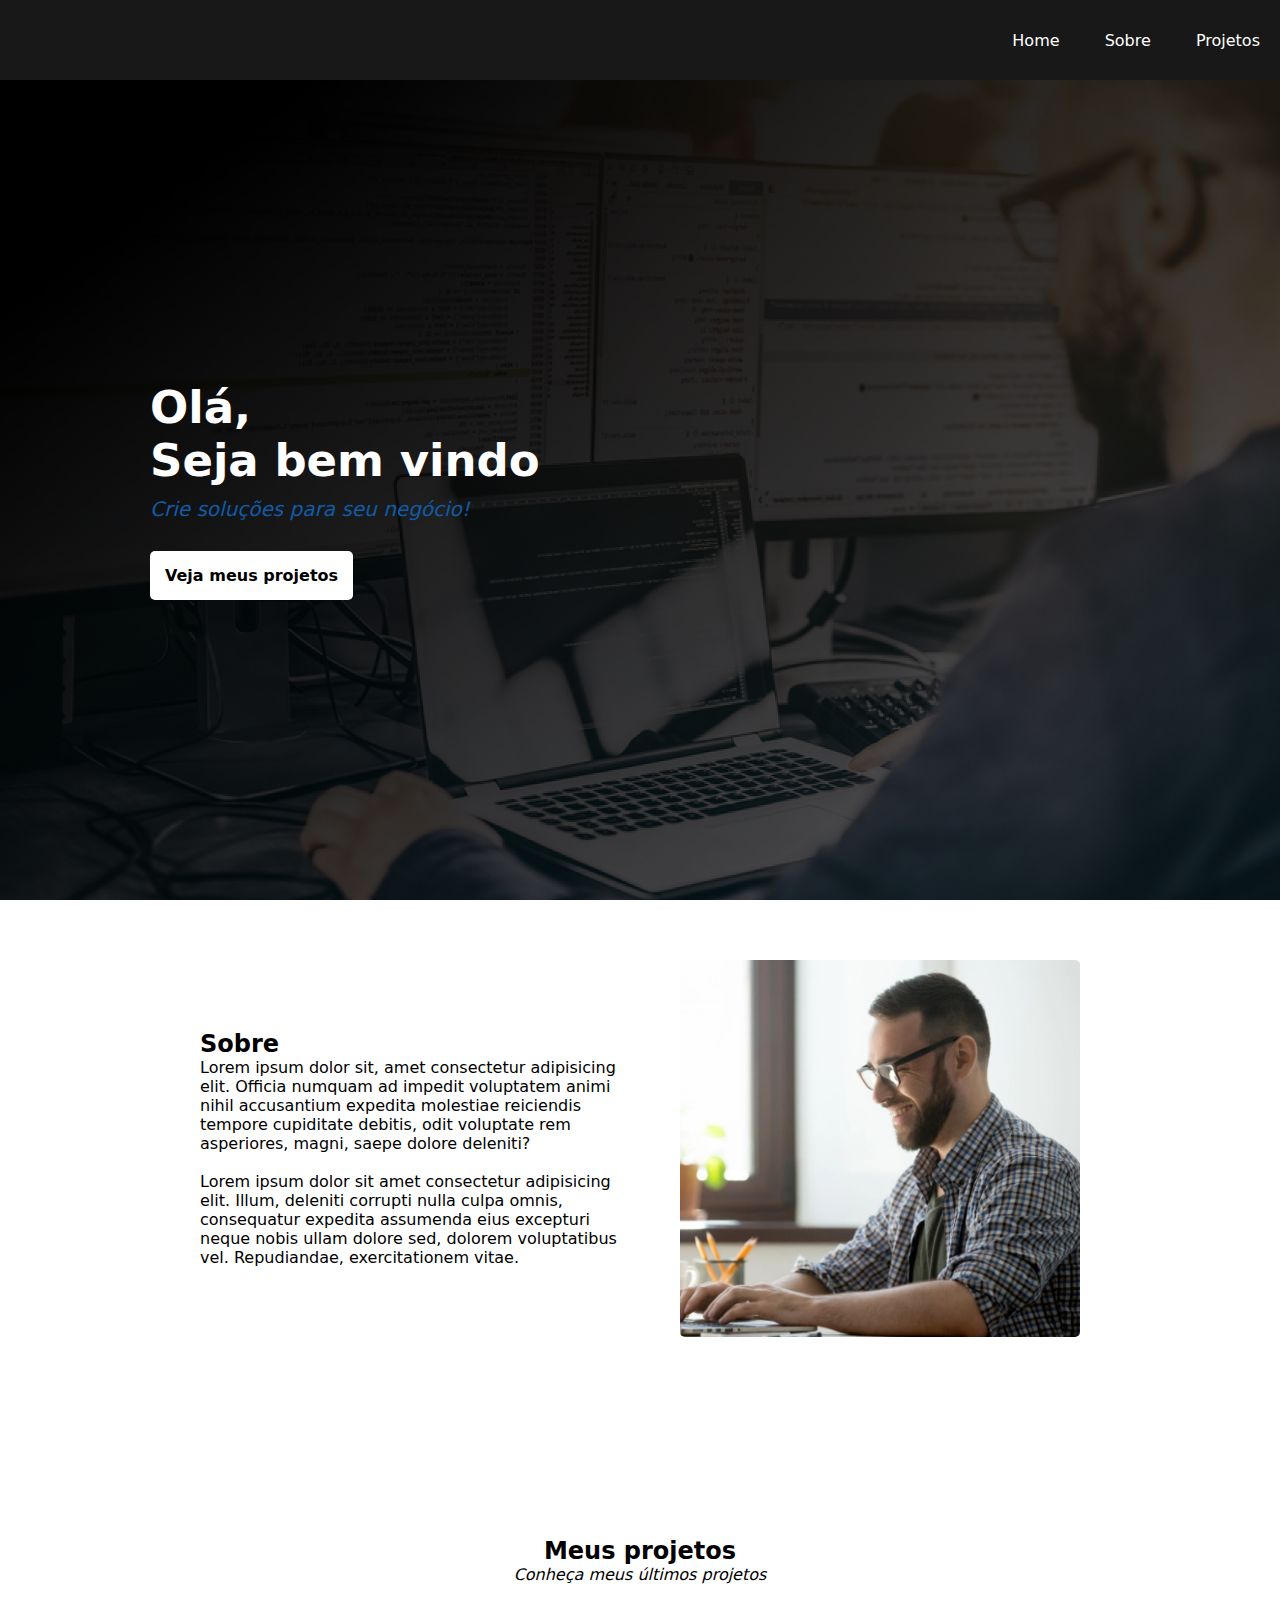
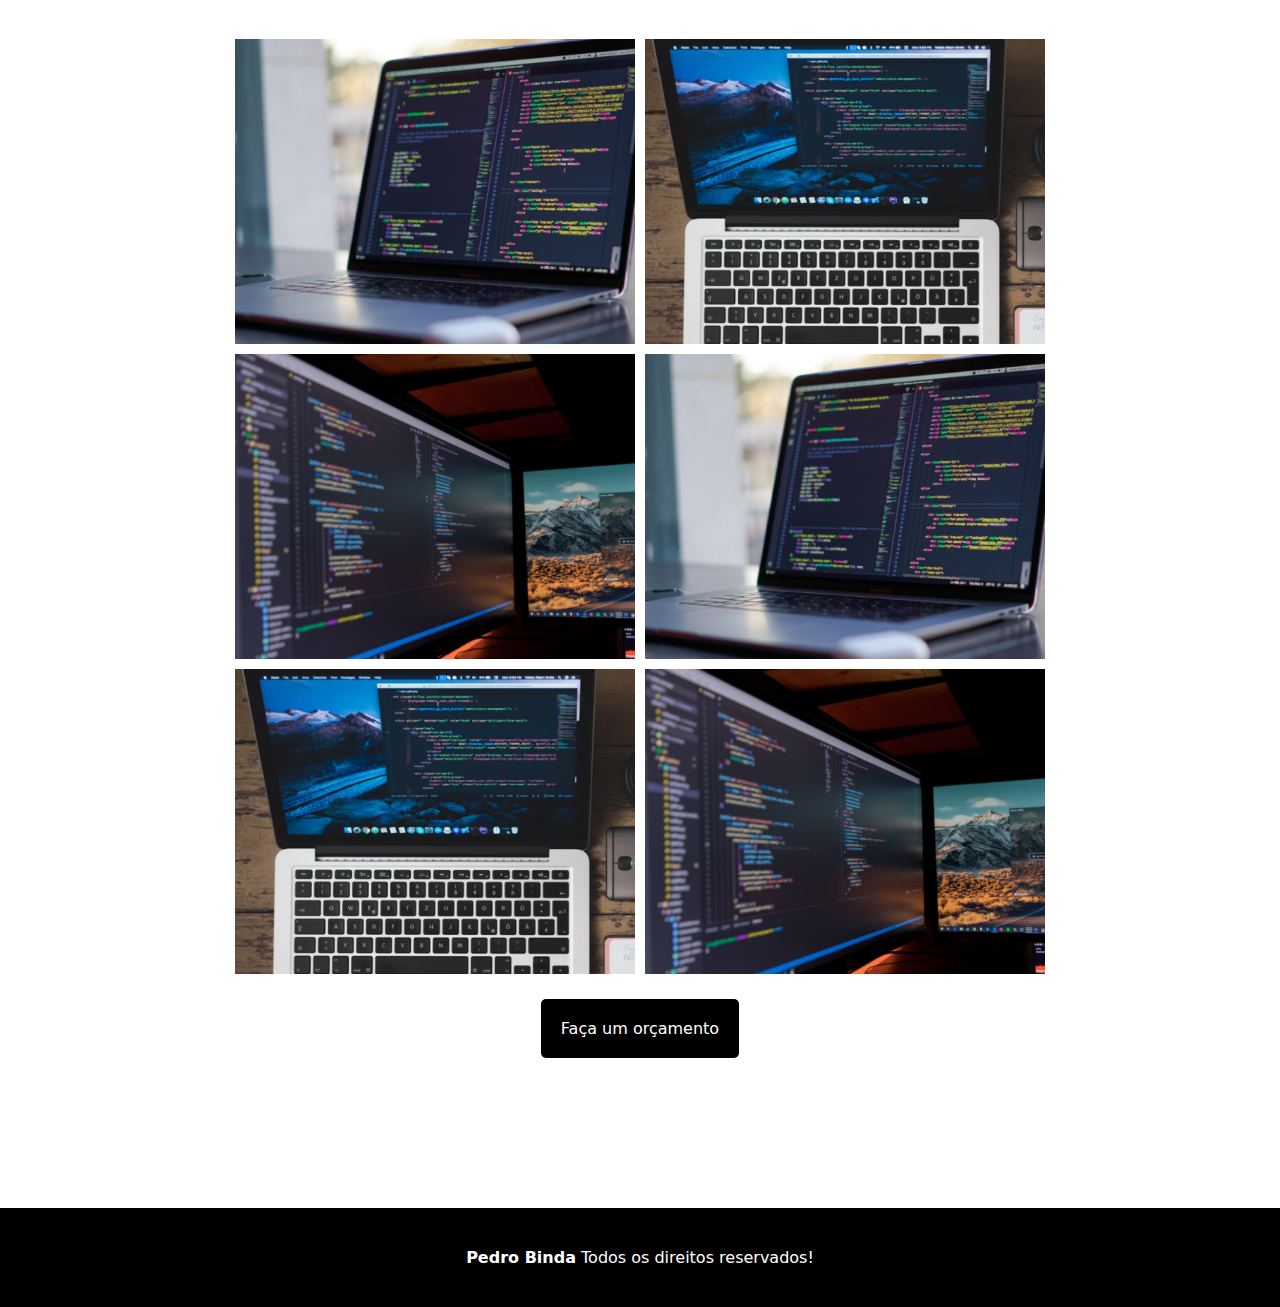
==== primeiro-projeto-html-css/index.html @ 02972c5e "gg" ====
<!DOCTYPE html>
<html lang="pt-br">
<head>
    <meta charset="UTF-8">
    <meta name="viewport" content="width=device-width, initial-scale=1.0">
    <link rel="stylesheet" href="estilo/style.css">
    <link rel="stylesheet" href="estilo/mediaquery.css">
    <title>Meu Portfólio</title>
</head>
<body>
    <header>
        <nav>
            <a href="#sec1">Home</a>
            <a href="#sec2">Sobre</a>
            <a href="#sec3">Projetos</a>
        </nav>
    </header>
    <main>
        <section id="sec1">
            <div id="divback">
                <h1>Olá,<br> Seja bem vindo</h1>
                <p><em>Crie soluções para seu negócio!</em></p>
                <a href=""><strong>Veja meus projetos</strong></a>
            </div>
        </section>
        <section id="sec2">
            <div id="divsobre">
                <h2>Sobre</h2>
                <p>Lorem ipsum dolor sit, amet consectetur adipisicing elit. Officia numquam ad impedit voluptatem animi nihil accusantium expedita molestiae reiciendis tempore cupiditate debitis, odit voluptate rem asperiores, magni, saepe dolore deleniti?</p>
                <br>
                <p>Lorem ipsum dolor sit amet consectetur adipisicing elit. Illum, deleniti corrupti nulla culpa omnis, consequatur expedita assumenda eius excepturi neque nobis ullam dolore sed, dolorem voluptatibus vel. Repudiandae, exercitationem vitae.</p>
            </div>
            <img src="imagens/foto-pc.png" alt="" id="imgprogramador">
        </section>
        <section id="sec3">
            <div id="divfotos">
                <h2>Meus projetos</h2>
                <p><em>Conheça meus últimos projetos</em></p>
            </div>
            <div id="projetos">
                <img src="imagens/projeto1.png" alt="">
                <img src="imagens/projeto2.png" alt="">
                <img src="imagens/projeto3.png" alt="">
                <img src="imagens/projeto1.png" alt="">
                <img src="imagens/projeto2.png" alt="">
                <img src="imagens/projeto3.png" alt="">
            </div>
            <a href="">Faça um orçamento</a>
        </section>
    </main>
    <footer>
        <p><strong>Pedro Binda</strong> Todos os direitos reservados!</p>
    </footer>
</body>
</html>
---- primeiro-projeto-html-css/estilo/style.css ----
@charset "UTF-8";
*{
    box-sizing: border-box;
    margin: 0;
    padding: 0;
    outline: 0;
    font-family: system-ui, -apple-system, BlinkMacSystemFont, 'Segoe UI', Roboto, Oxygen, Ubuntu, Cantarell, 'Open Sans', 'Helvetica Neue', sans-serif;
}
html{
    scroll-behavior: smooth;
}
header{
    background-color: #181818;
    position: sticky;
    top: 0;
    display: flex;
    justify-content: flex-end;
    align-items: center;
    height: 80px;
}
nav a{
    background-color: rgba(0, 0, 255, 0);
    color: white;
    text-decoration: none;
    padding: 10px;
    margin: 10px;
    border-radius: 5px;
    display: inline-block;
}
nav a:hover{
    background-color: rgba(255, 255, 255, 0.075);
    transition: background-color 0.5s;
}


#sec1{
    background-image: url(../imagens/programador.png);
    background-repeat: no-repeat;
    background-size: cover;
    background-position: top center;
    color: white;
    height: calc(100vh - 80px);
    display: flex;
    justify-content: flex-start;
    align-items: center;
}
#divback{
    margin-left: 150px;
}
#divback h1{
    font-size: 45px;
}
#divback p{
    color: rgb(16, 92, 168);
    font-size: 20px;
    margin: 10px 0px 30px 0px;
}
#divback a{
    background-color: white;
    color: black;
    padding: 15px;
    border-radius: 5px;
    text-decoration: none;
    display: inline-block;
}
#divback a:hover{
    transform: scale(1.1);
    background-color: rgba(255, 255, 255, 0.548);
    transition: background-color 0.2s ease , transform 0.2s ease;
}
#sec2{
    margin-top: 60px;
    padding: 0px 200px;
    display: flex;
    flex-flow: row nowrap;
    justify-content: space-between;
    align-items: center;
}
#divsobre{
    flex-basis: 700px;
    min-width: 300px;
    margin: 0px 40px 0px 0px;
    flex-shrink: 1;
}
#imgprogramador{
    width: 400px;
    border-radius: 5px;
}
#sec3{
    width: 100%;
    padding: 150px;
    display: flex;
    flex-flow: column wrap;
    justify-content: center;
    align-items: center;
}
#divfotos{
    align-self: center;
    margin: 50px;
    text-align: center;
}
#projetos{
    display: flex;
    flex-flow: row wrap;
    align-items: center;
    justify-content: center;
    max-width: 1500px;
}
#sec3 img{
    width: 400px;
    margin: 5px;
}
#sec3 a{
    background-color: black;
    color: white;
    padding: 20px;
    text-decoration: none;
    border-radius: 5px;
    margin-top: 20px;
}
#sec3 a:hover{
    background-color: rgba(0, 0, 0, 0.8);
    transition: background-color 0.2s;
}
footer{
    background-color: black;
    color: white;
    text-align: center;
    padding: 40px;
}
---- primeiro-projeto-html-css/estilo/mediaquery.css ----
@charset "UTF-8";
@media screen and (max-width: 768px) {
    header{
        justify-content: center;
    }
    #divback{
        margin-left: 50px;
    }
    #sec2{
        padding: 0px 50px;
        flex-flow: column wrap;
    }
    #imgprogramador{
        margin-top: -350px;
        max-width: 400px;
        width: 100%;
    }
    #sec3{
        padding: 0px 50px;
    }
    #sec3 img{
        width: 100%;
        max-width: 400px;
    }
    #sec3 a{
        margin: 20px 0px 30px 0px;
    }
}
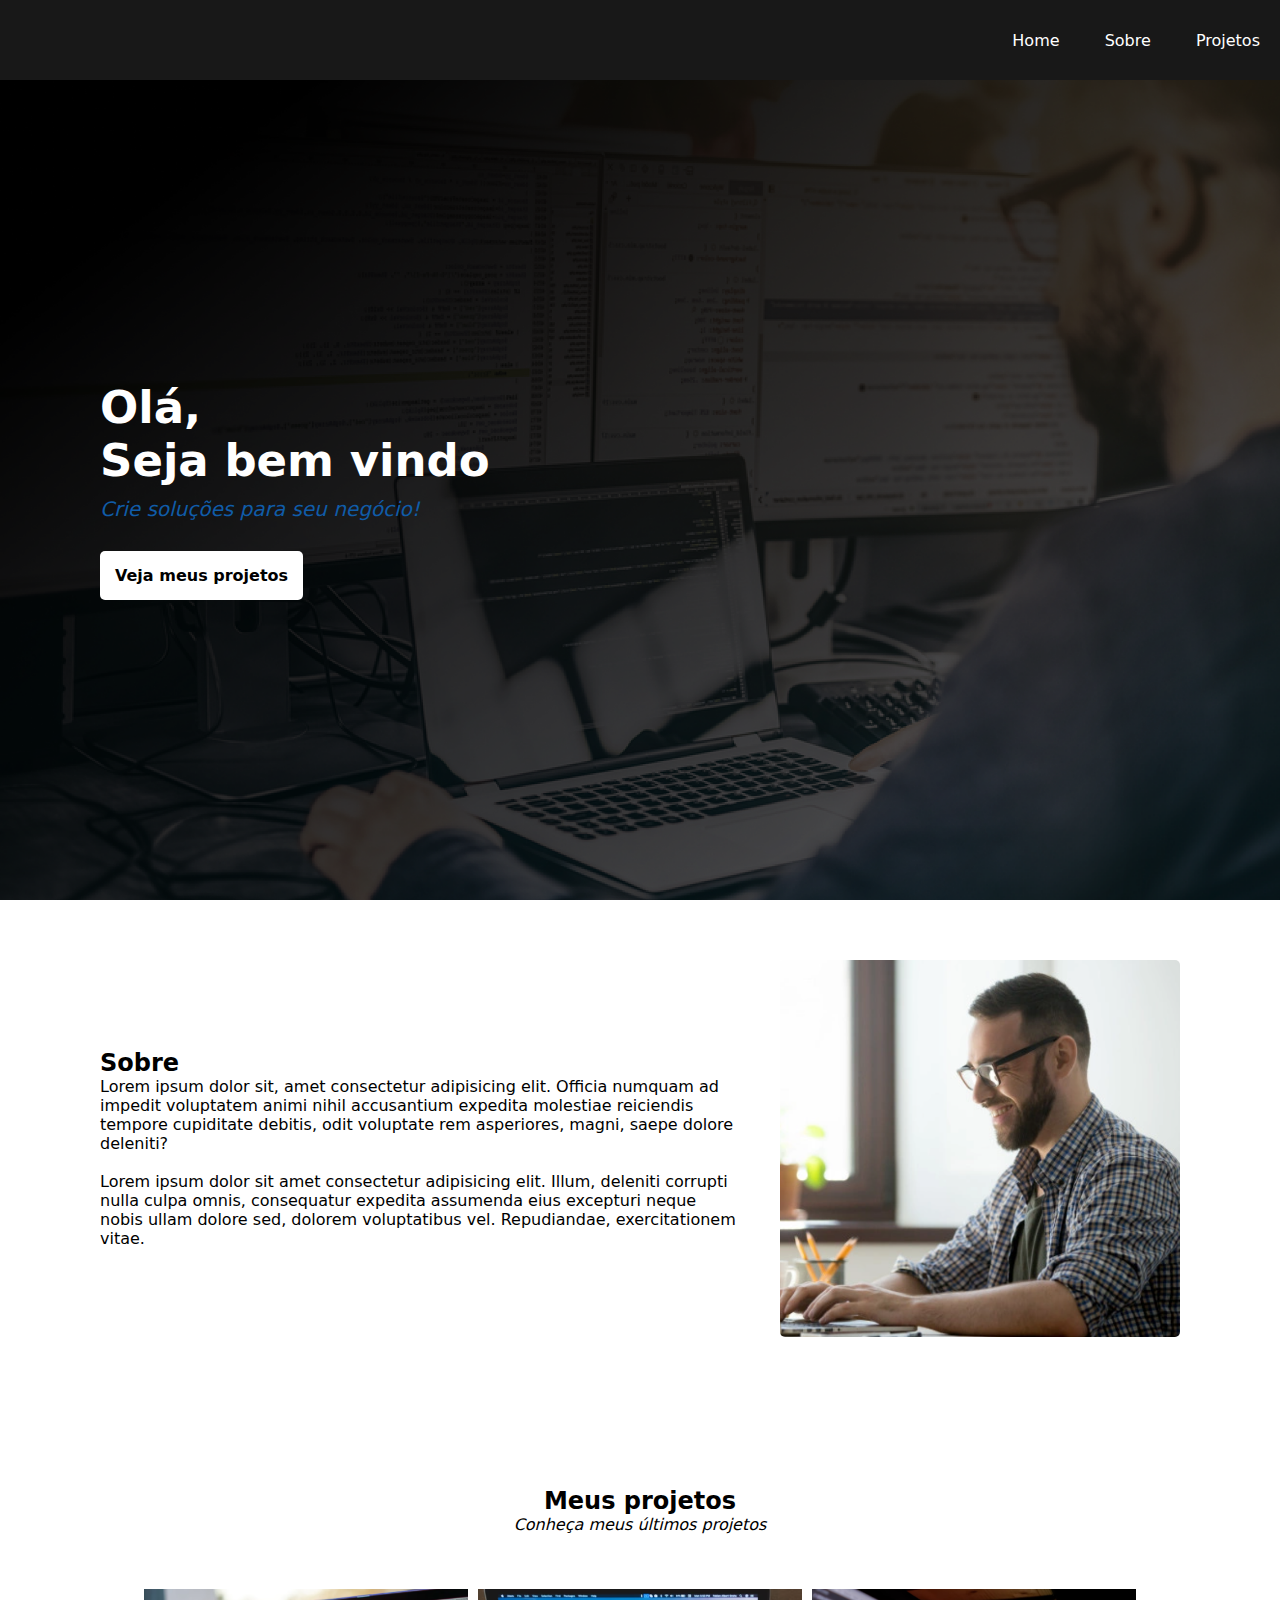
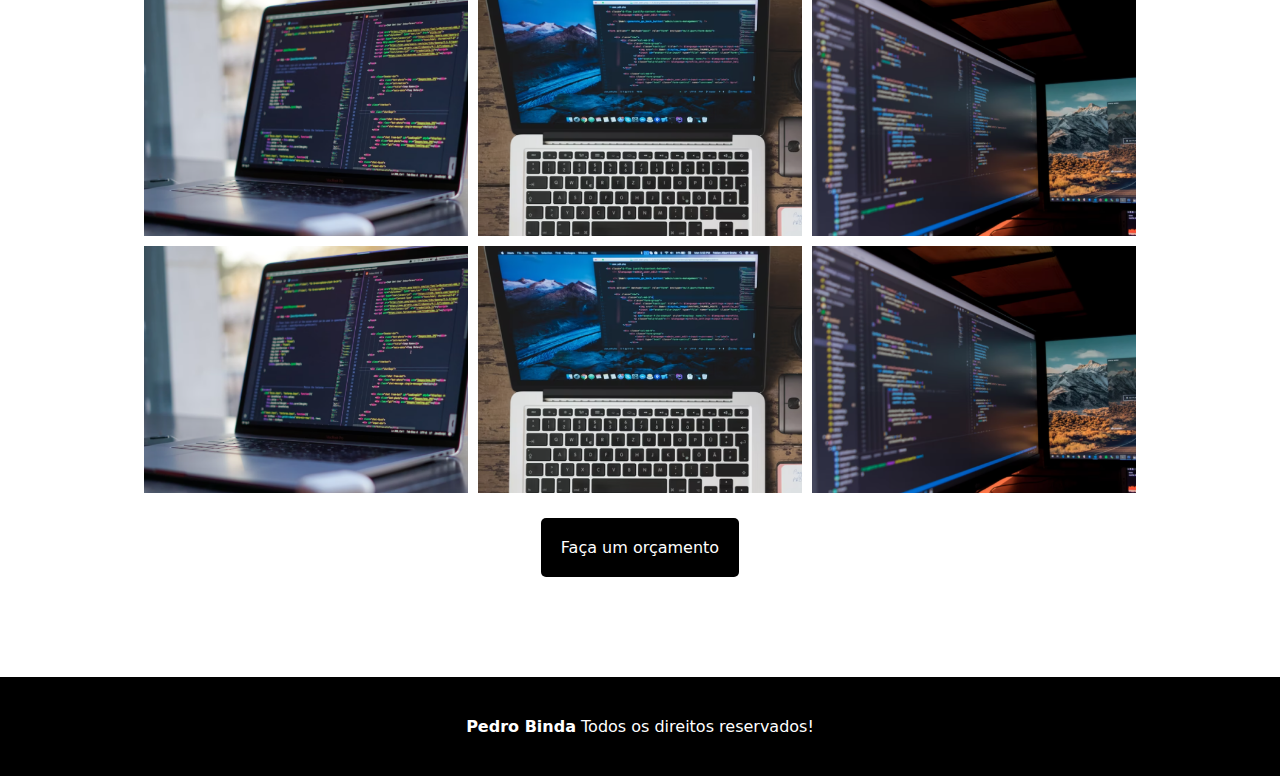
==== commit 86f54164: "dd" ====
--- a/primeiro-projeto-html-css/index.html
+++ b/primeiro-projeto-html-css/index.html
@@ -8,7 +8,7 @@
     <title>Meu Portfólio</title>
 </head>
 <body>
-    <header>
+    <header id="header1">
         <nav>
             <a href="#sec1">Home</a>
             <a href="#sec2">Sobre</a>
--- a/primeiro-projeto-html-css/estilo/style.css
+++ b/primeiro-projeto-html-css/estilo/style.css
@@ -45,7 +45,7 @@
     align-items: center;
 }
 #divback{
-    margin-left: 150px;
+    margin-left: 100px;
 }
 #divback h1{
     font-size: 45px;
@@ -70,7 +70,7 @@
 }
 #sec2{
     margin-top: 60px;
-    padding: 0px 200px;
+    padding: 0px 100px;
     display: flex;
     flex-flow: row nowrap;
     justify-content: space-between;
@@ -88,7 +88,7 @@
 }
 #sec3{
     width: 100%;
-    padding: 150px;
+    padding: 100px;
     display: flex;
     flex-flow: column wrap;
     justify-content: center;
@@ -109,6 +109,7 @@
 #sec3 img{
     width: 400px;
     margin: 5px;
+    width: 30%;
 }
 #sec3 a{
     background-color: black;
--- a/primeiro-projeto-html-css/estilo/mediaquery.css
+++ b/primeiro-projeto-html-css/estilo/mediaquery.css
@@ -10,8 +10,12 @@
         padding: 0px 50px;
         flex-flow: column wrap;
     }
+    #divsobre{
+        margin: 0;
+    }
     #imgprogramador{
         margin-top: -350px;
+        margin-left: -10px;
         max-width: 400px;
         width: 100%;
     }
@@ -19,7 +23,7 @@
         padding: 0px 50px;
     }
     #sec3 img{
-        width: 100%;
+        width: 30%;
         max-width: 400px;
     }
     #sec3 a{
